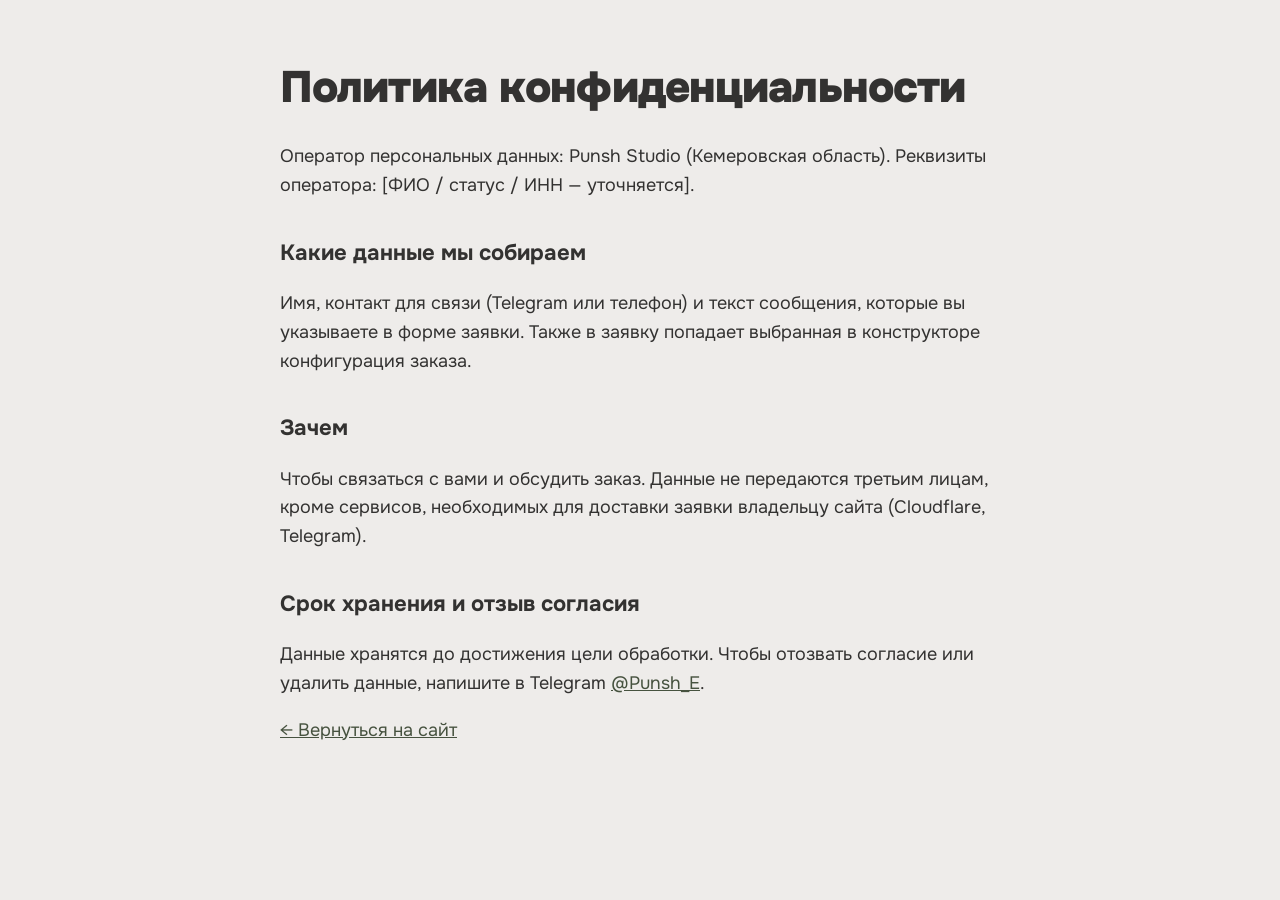
==== privacy.html @ c895e3f2 "init: landing for Punsh Studio" ====
<!doctype html>
<html lang="ru">
<head>
<meta charset="utf-8">
<meta name="viewport" content="width=device-width, initial-scale=1">
<title>Политика конфиденциальности — Punsh Studio</title>
<meta name="robots" content="noindex">
<link href="https://fonts.googleapis.com/css2?family=Onest:wght@400;500;900&display=swap" rel="stylesheet">
<style>
body{margin:0;background:#eeecea;color:#333231;font:400 18px/1.6 'Onest',system-ui,sans-serif}
main{max-width:720px;margin:0 auto;padding:64px 20px 96px}
h1{font-weight:900;font-size:clamp(30px,5vw,44px);line-height:1.05;letter-spacing:-.02em;margin:0 0 32px}
h2{font-size:22px;margin:36px 0 8px}
a{color:#46523f}
</style>
</head>
<body>
<main>
<h1>Политика конфиденциальности</h1>
<p>Оператор персональных данных: Punsh Studio (Кемеровская область). Реквизиты оператора: [ФИО / статус / ИНН — уточняется].</p>
<h2>Какие данные мы собираем</h2>
<p>Имя, контакт для связи (Telegram или телефон) и текст сообщения, которые вы указываете в форме заявки. Также в заявку попадает выбранная в конструкторе конфигурация заказа.</p>
<h2>Зачем</h2>
<p>Чтобы связаться с вами и обсудить заказ. Данные не передаются третьим лицам, кроме сервисов, необходимых для доставки заявки владельцу сайта (Cloudflare, Telegram).</p>
<h2>Срок хранения и отзыв согласия</h2>
<p>Данные хранятся до достижения цели обработки. Чтобы отозвать согласие или удалить данные, напишите в Telegram <a href="https://t.me/Punsh_E">@Punsh_E</a>.</p>
<p><a href="index.html">&larr; Вернуться на сайт</a></p>
</main>
</body>
</html>
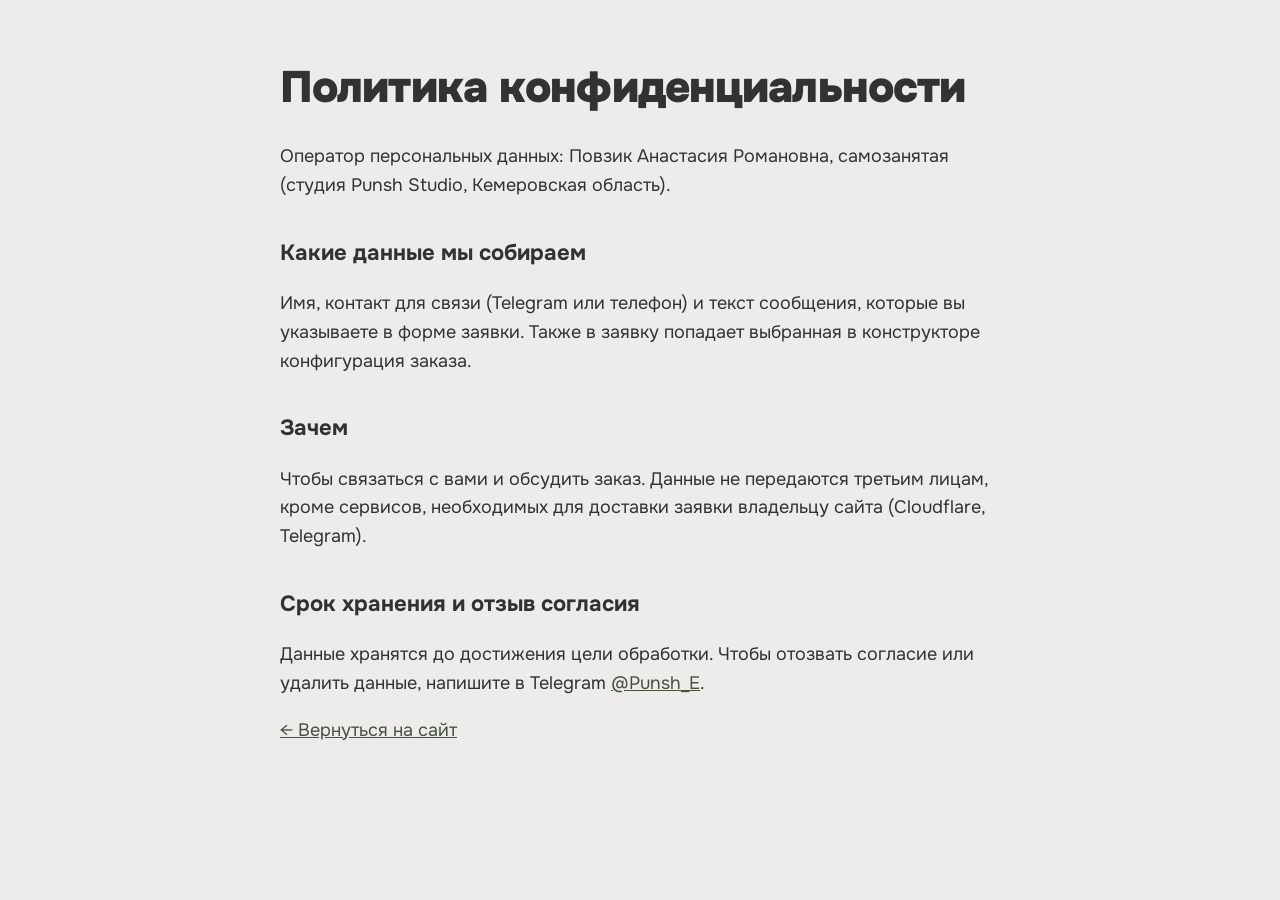
==== commit a9594ddb: "Работы клиента, https-ссылки, реквизиты в политике" ====
--- a/privacy.html
+++ b/privacy.html
@@ -17,7 +17,7 @@
 <body>
 <main>
 <h1>Политика конфиденциальности</h1>
-<p>Оператор персональных данных: Punsh Studio (Кемеровская область). Реквизиты оператора: [ФИО / статус / ИНН — уточняется].</p>
+<p>Оператор персональных данных: Повзик Анастасия Романовна, самозанятая (студия Punsh Studio, Кемеровская область).</p>
 <h2>Какие данные мы собираем</h2>
 <p>Имя, контакт для связи (Telegram или телефон) и текст сообщения, которые вы указываете в форме заявки. Также в заявку попадает выбранная в конструкторе конфигурация заказа.</p>
 <h2>Зачем</h2>
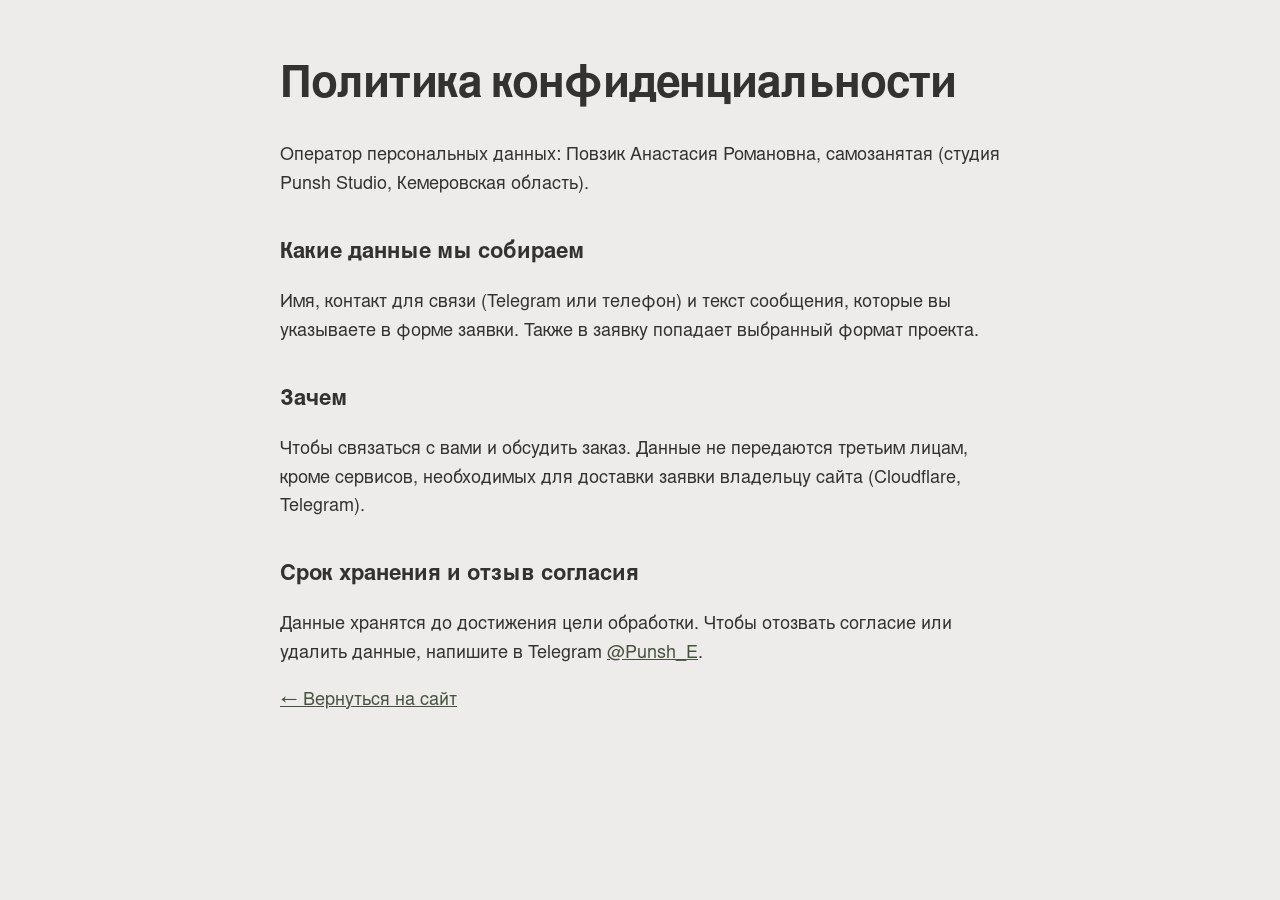
==== commit 9819ac04: "Актуальная версия сайта от клиента: политика и отправка заявок в бот" ====
--- a/privacy.html
+++ b/privacy.html
@@ -5,9 +5,11 @@
 <meta name="viewport" content="width=device-width, initial-scale=1">
 <title>Политика конфиденциальности — Punsh Studio</title>
 <meta name="robots" content="noindex">
-<link href="https://fonts.googleapis.com/css2?family=Onest:wght@400;500;900&display=swap" rel="stylesheet">
+
 <style>
-body{margin:0;background:#eeecea;color:#333231;font:400 18px/1.6 'Onest',system-ui,sans-serif}
+@font-face{font-family:Punsh;src:url("assets/studio-sans.woff") format("woff");font-display:swap}
+@font-face{font-family:Punsh;src:url("assets/studio-bold.woff") format("woff");font-weight:700 900;font-display:swap}
+body{margin:0;background:#eeecea;color:#333231;font:400 18px/1.6 Punsh,system-ui,sans-serif}
 main{max-width:720px;margin:0 auto;padding:64px 20px 96px}
 h1{font-weight:900;font-size:clamp(30px,5vw,44px);line-height:1.05;letter-spacing:-.02em;margin:0 0 32px}
 h2{font-size:22px;margin:36px 0 8px}
@@ -19,7 +21,7 @@
 <h1>Политика конфиденциальности</h1>
 <p>Оператор персональных данных: Повзик Анастасия Романовна, самозанятая (студия Punsh Studio, Кемеровская область).</p>
 <h2>Какие данные мы собираем</h2>
-<p>Имя, контакт для связи (Telegram или телефон) и текст сообщения, которые вы указываете в форме заявки. Также в заявку попадает выбранная в конструкторе конфигурация заказа.</p>
+<p>Имя, контакт для связи (Telegram или телефон) и текст сообщения, которые вы указываете в форме заявки. Также в заявку попадает выбранный формат проекта.</p>
 <h2>Зачем</h2>
 <p>Чтобы связаться с вами и обсудить заказ. Данные не передаются третьим лицам, кроме сервисов, необходимых для доставки заявки владельцу сайта (Cloudflare, Telegram).</p>
 <h2>Срок хранения и отзыв согласия</h2>
@@ -28,3 +30,4 @@
 </main>
 </body>
 </html>
+
